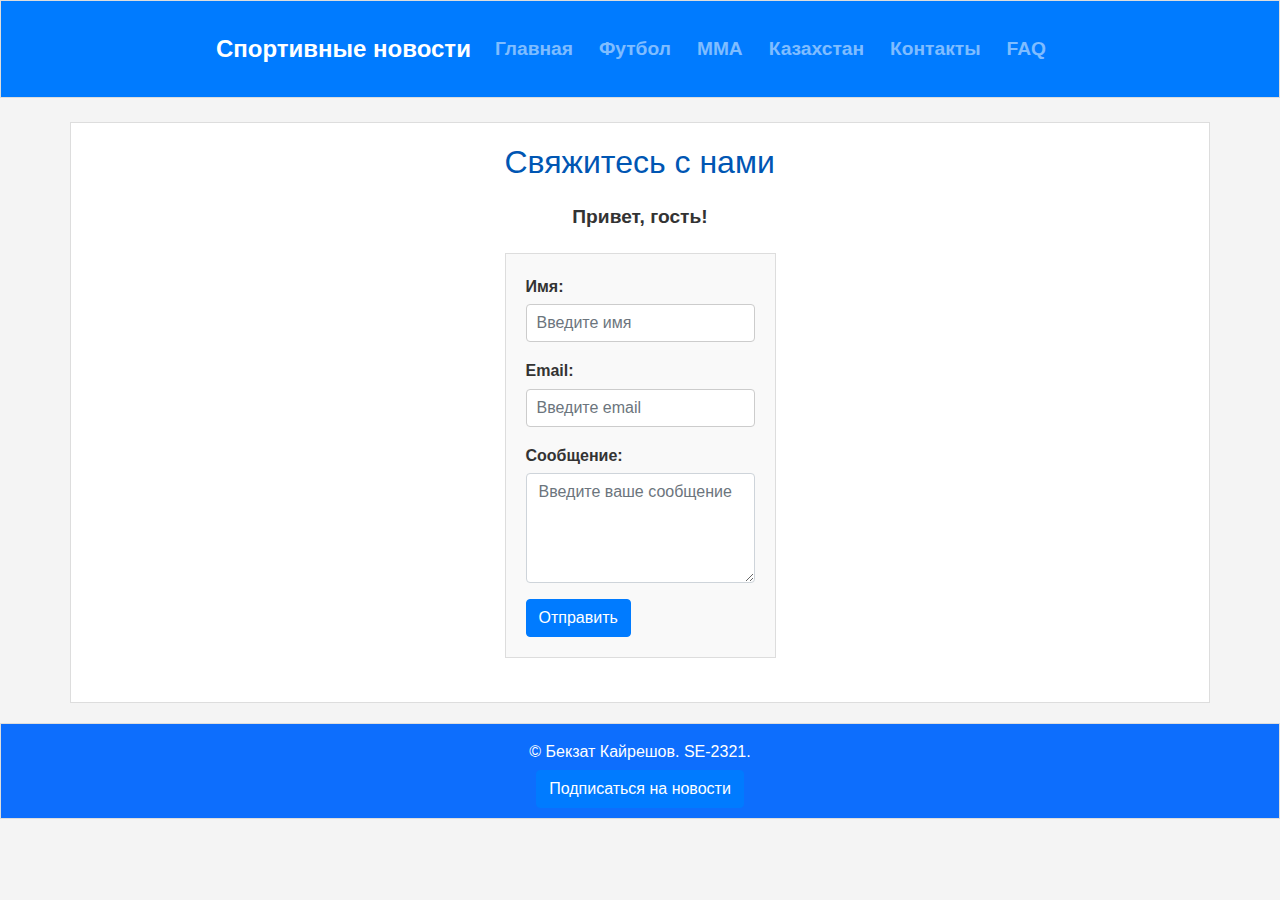
==== contacts.html @ d04459bb "Add files via upload" ====
<!DOCTYPE html>
<html lang="en">
<head>
    <meta charset="UTF-8">
    <meta name="viewport" content="width=device-width, initial-scale=1.0">
    <title>Assignment 1</title>
    <link href="https://stackpath.bootstrapcdn.com/bootstrap/4.5.2/css/bootstrap.min.css" rel="stylesheet">
    <link rel="stylesheet" href="style.css">
    <script src="script.js"></script>
</head>
<body>
    <header class="bg-primary text-white p-3 mb-4">
        <div class="container">
            <nav class="navbar navbar-expand-lg navbar-dark">
                <a class="navbar-brand" href="index.html">Спортивные новости</a>
                <button class="navbar-toggler" type="button" data-toggle="collapse" data-target="#navbarNav" aria-controls="navbarNav" aria-expanded="false" aria-label="Toggle navigation">
                    <span class="navbar-toggler-icon"></span>
                </button>
                <div class="collapse navbar-collapse" id="navbarNav">
                    <ul class="navbar-nav ml-auto">
                        <li class="nav-item"><a class="nav-link" href="index.html">Главная</a></li>
                        <li class="nav-item"><a class="nav-link" href="ftbl.html">Футбол</a></li>
                        <li class="nav-item"><a class="nav-link" href="mma.html">ММА</a></li>
                        <li class="nav-item"><a class="nav-link" href="kz_sports.html">Казахстан</a></li>
                        <li class="nav-item"><a class="nav-link" href="contacts.html">Контакты</a></li>
                        <li class="nav-item"><a class="nav-link" href="faq.html">FAQ</a></li>
                    </ul>
                </div>
                <div class="navbarTime" id="datetime"></div>
            </nav>
        </div>
    </header>
    <main class="container">
        <section class="mb-4">
            <h2>Свяжитесь с нами</h2>
            <p id="greeting">Привет, гость!</p>
            <form name="subscribeForm" id="greeting-form" onsubmit=" return validateForm()">
                <div class="form-group">
                    <label for="name">Имя:</label>
                    <input type="text" class="form-control" id="name" placeholder="Введите имя">
                </div>
                <div class="form-group">
                    <label for="email">Email:</label>
                    <input type="email" class="form-control" id="email" placeholder="Введите email">
                </div>
                <div class="form-group">
                    <label for="message">Сообщение:</label>
                    <textarea class="form-control" id="message" rows="4" placeholder="Введите ваше сообщение"></textarea>
                </div>
                <button type="submit" class="btn btn-primary">Отправить</button>
            </form>
        </section>
    </main>
    <footer>
        <p>&copy; Бекзат Кайрешов. SE-2321.</p>
        <button onclick="openPopup()" class="btn btn-primary">Подписаться на новости</button>
                <div class="popup" id="popupForm">
                    <span class="close" onclick="closePopup()">X</span>
                    <h2 style="color: white;">Подписаться на новости</h2>
                    <form name="subscribeForm" onsubmit="return validateForm()">
                        <label for="email">Email:</label><br>
                        <input type="email" class="form-control" id="email" placeholder="Введите email"><br><br>
                        <button type="submit" class="btn btn-primary">Подписаться</button>
                    </form>
                </div>
    </footer>
    <script src="form.js"></script>
</body>
</html>
---- style.css ----
body {
    font-family: Arial, sans-serif;
    line-height: 1.6;
    margin: 0;
    padding: 0;
    background-color: #f4f4f4;
    color: #333;
}

h1, h2 {
    color: #0056b3;
    margin-bottom: 20px;
}

header, footer, main {
    padding: 20px;
    background-color: white;
    margin-bottom: 10px;
    border: 1px solid #ddd;
    box-shadow: 0px 0px 10px rgba(0, 0, 0, 0);
}

nav ul {
    padding: 0;
    
}

nav ul li {
    display: inline;
    margin-right: 10px;
}

nav ul li a {
    color: #0056b3;
    font-weight: bold;
    font-size:larger;
    text-decoration: none;
}

nav ul li a:hover{
    color:rgb(8, 140, 227);
}

.navbar-brand{
    font-weight: bolder;
    font-size:x-large;
    text-decoration: none;
}

#datetime{
    font-weight: bold;
    font-size:larger;
}

figure {
    margin: 0;
    text-align: center;
}

figure img {
    max-width: 100%;
    height: auto;
}

figure figcaption {
    font-size: 0.9em;
    color: #777;
    margin-top: 10px;
}

ul, ol {
    margin-left: 20px;
}

main p{
    font-size: larger;
    font-weight: bold;
    text-align: center;
}

blockquote {
    margin: 20px;
    padding: 10px;
    background-color: #f9f9f9;
    border-left: 5px solid #ccc;
    font-style: italic;
}

form {
    background-color: #f9f9f9;
    padding: 20px;
    border: 1px solid #ddd;
    margin-top: 20px;
}

form label {
    display: block;
    margin-bottom: 5px;
    font-weight: bold;
}

form input[type="text"],
form input[type="email"],
form select,
form textarea {
    width: 100%;
    padding: 10px;
    margin-bottom: 10px;
    border: 1px solid #ccc;
    border-radius: 4px;
}

form button {
    background-color: #0056b3;
    color: white;
    padding: 10px 20px;
    border: none;
    border-radius: 4px;
    cursor: pointer;
}

form button:hover {
    background-color: #003d80;
}

.popup {
    display: none; 
    position: fixed;
    top: 50%;
    left: 50%;
    transform: translate(-50%, -50%);
    background-color: white;
    padding: 20px;
    box-shadow: 0 0 10px rgba(0, 0, 0, 0.5);
}

.accordion button {
    background-color: #eee;
    color: #444;
    cursor: pointer;
    padding: 15px;
    width: 100%;
    text-align: left;
    border: none;
    outline: none;
    transition: background-color 0.3s ease;
}

.accordion button.active, .accordion button:hover {
    background-color: #ccc;
}

.accordion button::after {
    content: '\002B';
    color: #777;
    font-weight: bold;
    float: right;
}

.accordion button.active::after {
    content: '\2212';
}

.accordion-content {
    padding: 0 18px;
    background-color: white;
    max-height: 0;
    overflow: hidden;
    transition: max-height 0.3s ease;
    border-bottom: 1px solid #ddd;
}

.accordion-content p {
    
    padding: 15px 0;
}

.change-color-btn {
    padding: 15px 30px;
    background-color: #007bff;
    color: white;
    border: none;
    border-radius: 5px;
    cursor: pointer;
    font-size: 16px;
}

.change-color-btn:hover {
    background-color: #0056b3;
}

footer {
    text-align: center;
    background-color: #0d6efd;
    color: white;
    padding: 10px;
    margin-top: 20px;
}

footer p {
    margin: 5px 0;
}

main {
    background-color: white;
    padding: 20px;
    margin: 20px;
}
body {
    transition: background-color 0.5s ease, color 0.5s ease;
  }
  
  body.day-theme {
    background-color: f4f4f4;
  }
  
  body.night-theme {
    background-color: rgb(22, 22, 28);
}

@media (max-width: 768px) {
    body {
        font-size: 14px;
    }
}

.container {
    display: flex;
    flex-direction: column;
    align-items: center;
}

.card {
    display: grid;
    grid-template-columns: repeat(auto-fill, minmax(300px, 1fr));
}
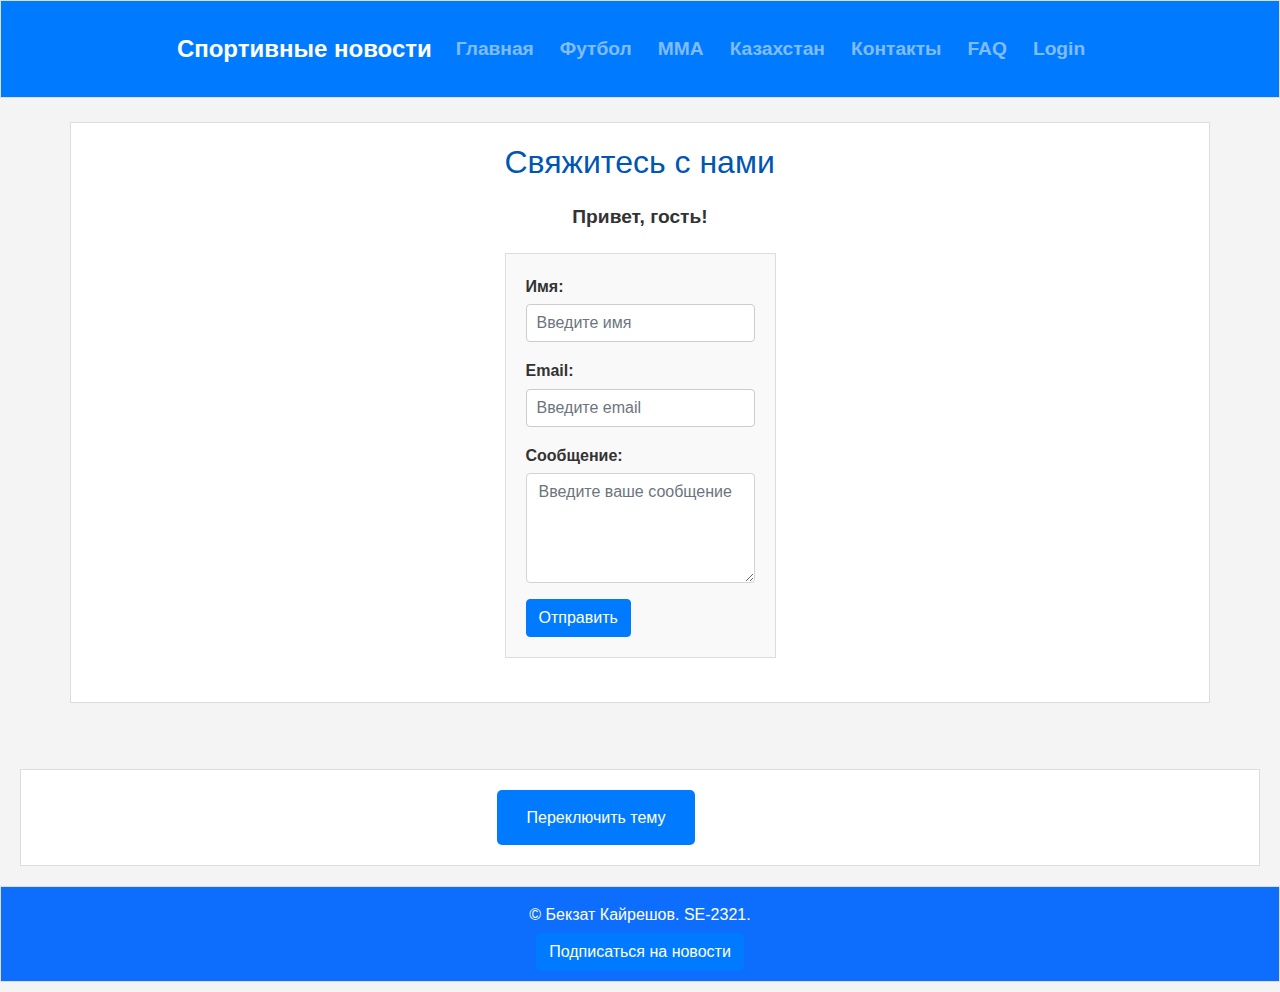
==== commit 0a625ca2: "contacts.html" ====
--- a/contacts.html
+++ b/contacts.html
@@ -24,6 +24,7 @@
                         <li class="nav-item"><a class="nav-link" href="kz_sports.html">Казахстан</a></li>
                         <li class="nav-item"><a class="nav-link" href="contacts.html">Контакты</a></li>
                         <li class="nav-item"><a class="nav-link" href="faq.html">FAQ</a></li>
+                        <li class="nav-item"><a class="nav-link" href="login.html">Login</a></li>
                     </ul>
                 </div>
                 <div class="navbarTime" id="datetime"></div>
@@ -51,6 +52,12 @@
             </form>
         </section>
     </main>
+    <br>
+    <main>
+        <section class="container row row-cols-2">
+            <button class="change-color-btn" class="btn btn-primary" id="theme-toggle">Переключить тему</button>
+        </section>
+    </main>
     <footer>
         <p>&copy; Бекзат Кайрешов. SE-2321.</p>
         <button onclick="openPopup()" class="btn btn-primary">Подписаться на новости</button>
@@ -65,5 +72,6 @@
                 </div>
     </footer>
     <script src="form.js"></script>
+    <script src="change-theme.js"></script>
 </body>
-</html>+</html>
